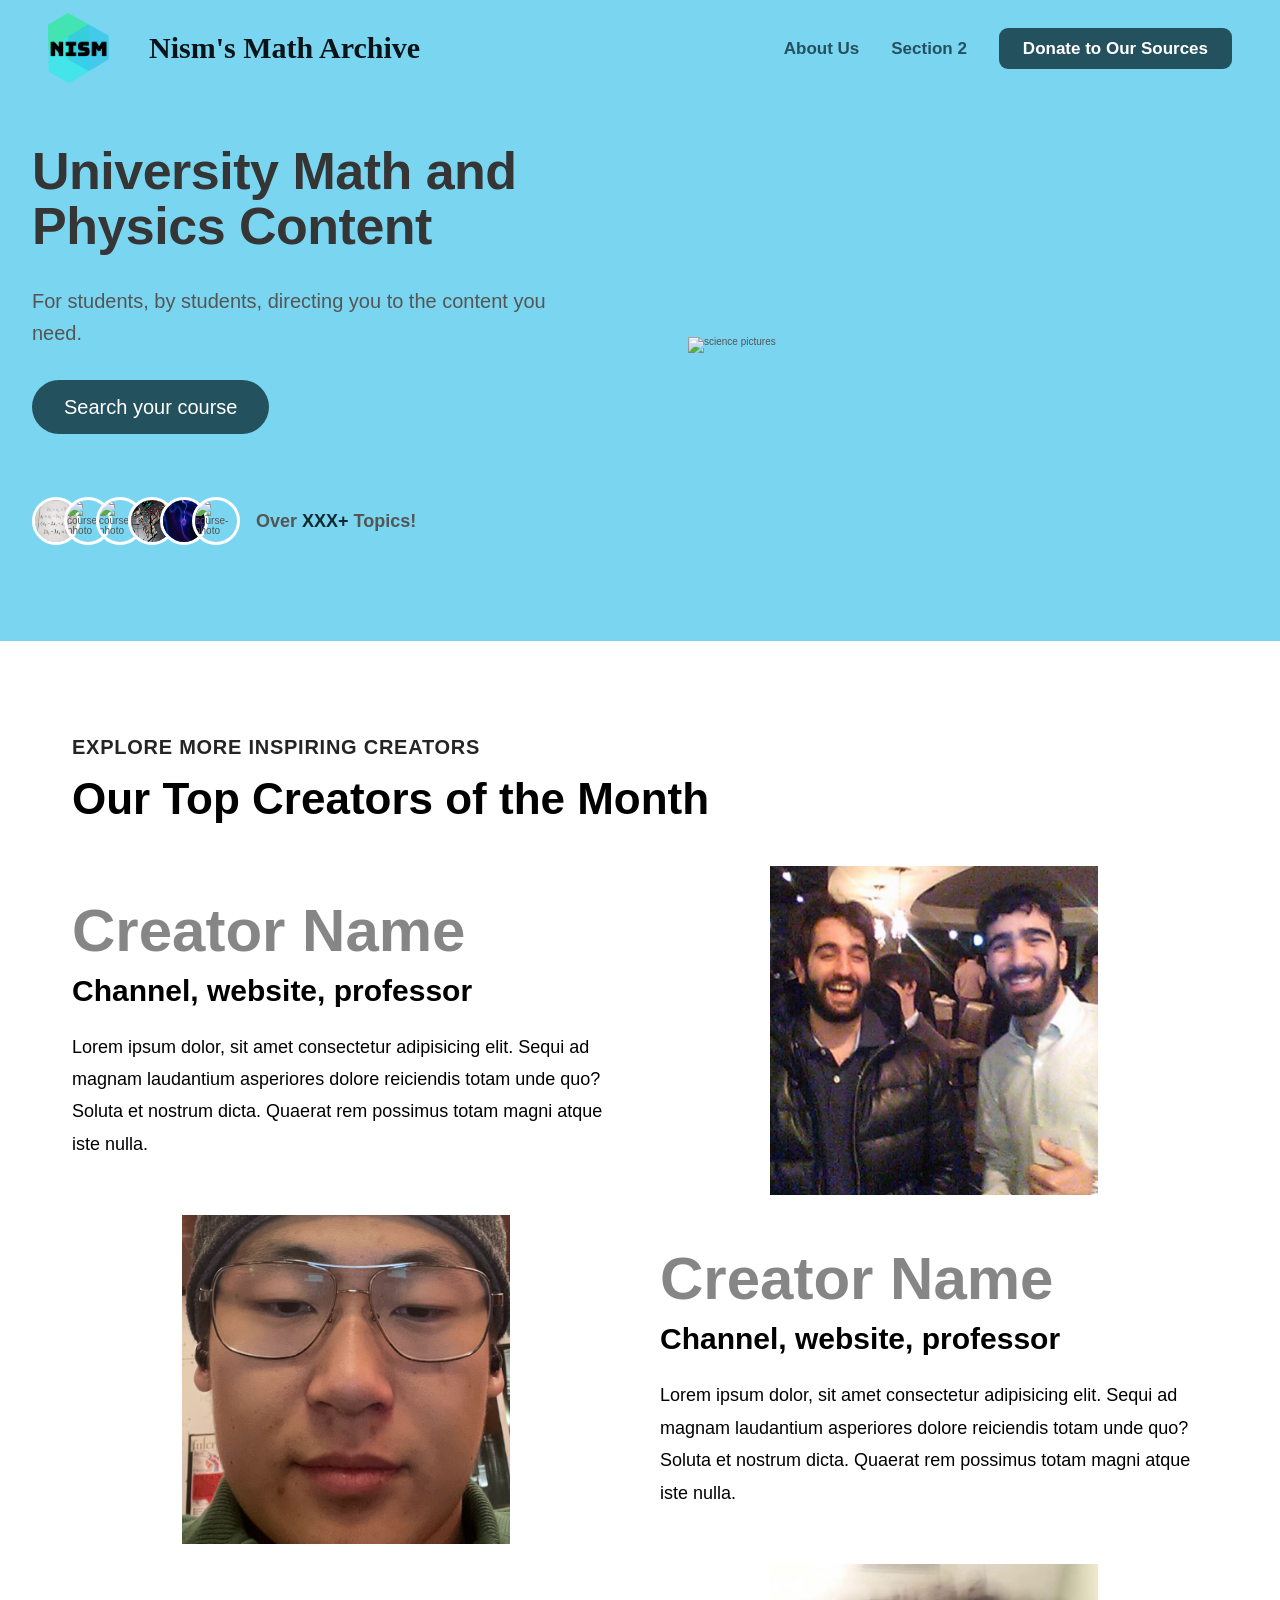
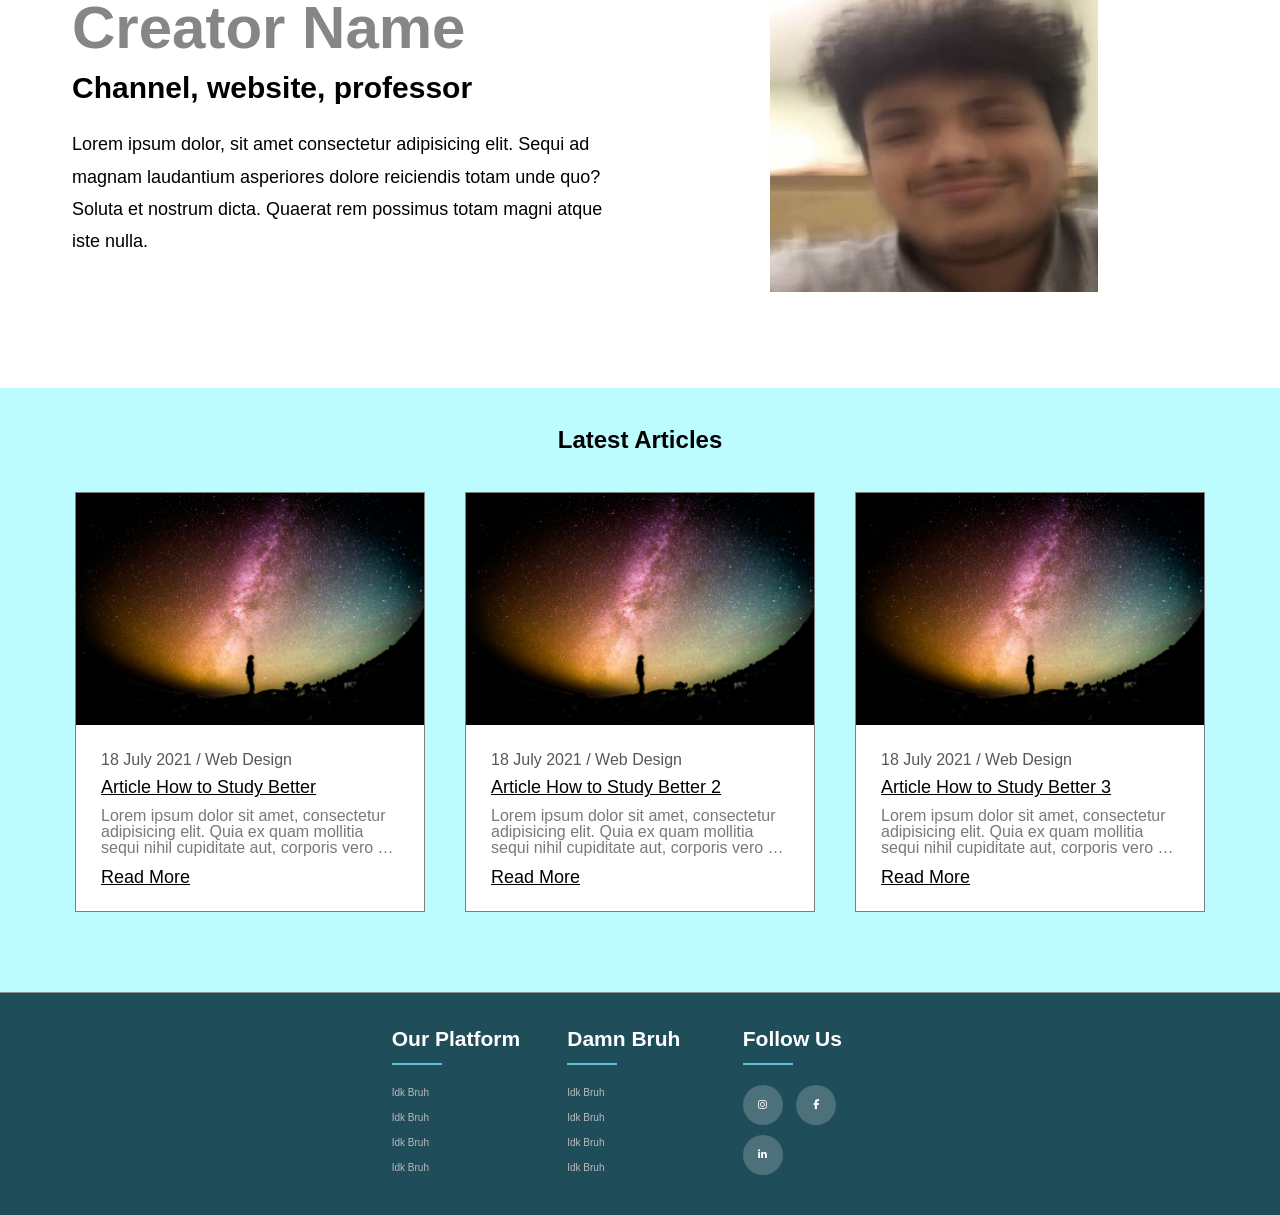
==== New Nism Math/Pages/index.html @ 27f1dab7 "Add files via upload" ====
<!-- ALL AUTHORED BY NISM (DAVID LIU) -->
<!DOCTYPE html>
<html lang="en">
  <head>
    <meta charset="UTF-8" />
    <meta
      name="viewport"
      content="width=device-width, initial-scale=1.0" />
    <link
      rel="preconnect"
      href="https://fonts.googleapis.com" />
    <link
      rel="preconnect"
      href="https://fonts.gstatic.com"
      crossorigin />
    <link
      href="https://fonts.googleapis.com/css2?family=Inter:wght@400;500;700&display=swap"
      rel="stylesheet" />
    <link
      rel="stylesheet"
      href="Style Design/general.css" />
    <link
      rel="stylesheet"
      href="Style Design/style2.css" />

    <link
      rel="stylesheet"
      href="Style Design/style.css" />
    <link
      rel="stylesheet"
      href="https://cdnjs.cloudflare.com/ajax/libs/font-awesome/6.4.2/css/all.min.css"
      integrity="sha512-z3gLpd7yknf1YoNbCzqRKc4qyor8gaKU1qmn+CShxbuBusANI9QpRohGBreCFkKxLhei6S9CQXFEbbKuqLg0DA=="
      crossorigin="anonymous"
      referrerpolicy="no-referrer" />
    <title>Nism's Math Archive</title>
  </head>
  <body>
    <header class="header">
      <div class="logo-company-name">
        <img
          class="logo"
          alt="Nism logo"
          src="images/NISM_FInished.png" />
        <h1 class="company-name">
          Nism's Math Archive
        </h1>
      </div>
      <nav class="main-nav">
        <ul class="main-nav-list">
          <!-- just copy paste this <li></li> element to add another nav popular-courses-item -->
            <a
              class="main-nav-link"
              href="#"
              >About Us</a
            >
          </li>
          <li>
            <a
              class="main-nav-link"
              href="#"
              >Section 2</a
            >
          </li>
          <li>
            <a
              class="main-nav-link nav-cta"
              href="#"
              >Donate to Our Sources</a
            >
          </li>
        </ul>
      </nav>
    </header>
    <main>
      <section class="section-hero">
        <div class="hero">
          <div class="hero-text-box">
            <h1 class="heading-primary">
              University Math and
              Physics Content
            </h1>
            <p class="hero-description">
              For students, by students,
              directing you to the
              content you need.
            </p>
            <a
              href="#"
              class="btn btn--full margin-right-sm"
              >Search your course</a
            >
            <!-- <a
              href="#"
              class="btn btn--outline"
              >Donate to our sources</a
            > -->
            <div
              class="courses-available">
              <div class="course-imgs">
                <img
                  src="images/antoine-dautry-05A-kdOH6Hw-unsplash.jpg"
                  alt="course-photo" />
                <img
                  src="images/christian-lue-7dEyTJ7-8os-unsplash.jpg"
                  alt="course-photo" />
                <img
                  src="images/jeswin-thomas-hecib2an4T4-unsplash.jpg"
                  alt="course-photo" />
                <img
                  src="images/nicolas-thomas-3GZi6OpSDcY-unsplash.jpg"
                  alt="course-photo" />
                <img
                  src="images/zoltan-tasi-6vEqcR8Icbs-unsplash.jpg"
                  alt="course-photo" />
                <img
                  src="images/trnava-university-SwCMZwrhQm8-unsplash.jpg"
                  alt="course-photo" />
              </div>
              <p
                class="courses-available-text">
                Over
                <span>XXX+</span>
                Topics!
              </p>
            </div>
          </div>
          <div class="hero-img-box">
            <img
              src="images/Hero pic.png"
              class="hero-img"
              alt="science pictures" />
          </div>
        </div>
      </section>
      <!-- <div class="most-popular-courses">
        <h1
          class="heading-secondary popular-courses-title">
          Most Popular Courses
        </h1>
        <section
          class="grid grid--4--cols section-popular-courses">
          <a
            href="#"
            class="popular-courses-button calculus-1-button">
            <img
              class="popular-courses-item"
              src="images/jeswin-thomas-hecib2an4T4-unsplash.jpg"
              alt="calculus1"
          /></a>
          <a
            href="#"
            class="popular-courses-button calculus-2-button">
            <img
              class="popular-courses-item"
              src="images/sven-mieke-fteR0e2BzKo-unsplash.jpg"
              alt="calculus2"
          /></a>
          <a
            href="linear-algebra-menu.html"
            class="popular-courses-button introductionto-linear-algebra-button">
            <img
              class="popular-courses-item"
              src="images/ashkan-forouzani-11YQuWPQ9Bw-unsplash.jpg"
              alt="introduction to linear algebra"
          /></a>
          <a
            href="#"
            class="popular-courses-button physics-1-button">
            <img
              class="popular-courses-item"
              src="images/andrew-george-g-fm27_BRyQ-unsplash.jpg"
              alt="physics 1"
          /></a>
        </section>
      </div> -->
      <section
        class="section-top-creators">
        <div class="container">
          <span class="subheading"
            >Explore More Inspiring
            Creators
          </span>
          <h2 class="heading-secondary">
            Our Top Creators of the
            Month
          </h2>
        </div>
        <div
          class="container grid grid--2--cols grid--center-v">
          <!-- Creator 1 -->
          <div
            class="top-creator-text-box">
            <p
              class="creator1 top-creator-name">
              Creator Name
            </p>
            <h3
              class="heading-tertiary">
              Channel, website,
              professor
            </h3>
            <p
              class="creator-description">
              Lorem ipsum dolor, sit
              amet consectetur
              adipisicing elit. Sequi ad
              magnam laudantium
              asperiores dolore
              reiciendis totam unde quo?
              Soluta et nostrum dicta.
              Quaerat rem possimus totam
              magni atque iste nulla.
            </p>
          </div>
          <div class="creator-img-box">
            <img
              src="images/IMG_3176.png"
              alt="creator1 picture"
              class="creator-img" />
          </div>
          <!-- Creator 2 -->
          <div class="creator-img-box">
            <img
              src="images/IMG_3179.png"
              alt="creator1 picture"
              class="creator-img" />
          </div>
          <div
            class="top-creator-text-box">
            <p
              class="creator2 top-creator-name">
              Creator Name
            </p>
            <h3
              class="heading-tertiary">
              Channel, website,
              professor
            </h3>
            <p
              class="creator-description">
              Lorem ipsum dolor, sit
              amet consectetur
              adipisicing elit. Sequi ad
              magnam laudantium
              asperiores dolore
              reiciendis totam unde quo?
              Soluta et nostrum dicta.
              Quaerat rem possimus totam
              magni atque iste nulla.
            </p>
          </div>
          <!-- Creator 3 -->
          <div
            class="top-creator-text-box">
            <p
              class="creator2 top-creator-name">
              Creator Name
            </p>
            <h3
              class="heading-tertiary">
              Channel, website,
              professor
            </h3>
            <p
              class="creator-description">
              Lorem ipsum dolor, sit
              amet consectetur
              adipisicing elit. Sequi ad
              magnam laudantium
              asperiores dolore
              reiciendis totam unde quo?
              Soluta et nostrum dicta.
              Quaerat rem possimus totam
              magni atque iste nulla.
            </p>
          </div>
          <div class="creator-img-box">
            <img
              src="images/IMG_3178.png"
              alt="creator1 picture"
              class="creator-img" />
          </div>
        </div>
      </section>
      <section class="learn-better">
        <!-- heading -->
        <div
          class="learn-better-heading">
          <h3>Latest Articles</h3>
        </div>
        <!-- Learn better container -->
        <div
          class="learn-better-container">
          <!-- box 1 -->
          <div class="article-box">
            <!-- img -->
            <div class="article-img">
              <img
                src="images/greg-rakozy-oMpAz-DN-9I-unsplash.jpg"
                alt="article 1" />
            </div>
            <!-- article text -->
            <div class="article-text">
              <span
                >18 July 2021 / Web
                Design</span
              >
              <a
                href="#"
                class="article-title"
                >Article How to Study
                Better</a
              >
              <p>
                Lorem ipsum dolor sit
                amet, consectetur
                adipisicing elit. Quia
                ex quam mollitia sequi
                nihil cupiditate aut,
                corporis vero ea id
                perspiciatis labore
                perferendis officiis,
                pariatur, enim laborum
                soluta quos maiores!
              </p>
              <a href="#">Read More</a>
            </div>
          </div>
          <!-- box 2 -->
          <div class="article-box">
            <!-- img -->
            <div class="article-img">
              <img
                src="images/greg-rakozy-oMpAz-DN-9I-unsplash.jpg"
                alt="article 1" />
            </div>
            <!-- article text -->
            <div class="article-text">
              <span
                >18 July 2021 / Web
                Design</span
              >
              <a
                href="#"
                class="article-title"
                >Article How to Study
                Better 2</a
              >
              <p>
                Lorem ipsum dolor sit
                amet, consectetur
                adipisicing elit. Quia
                ex quam mollitia sequi
                nihil cupiditate aut,
                corporis vero ea id
                perspiciatis labore
                perferendis officiis,
                pariatur, enim laborum
                soluta quos maiores!
              </p>
              <a href="#">Read More</a>
            </div>
          </div>
          <!-- box 3 -->
          <div class="article-box">
            <!-- img -->
            <div class="article-img">
              <img
                src="images/greg-rakozy-oMpAz-DN-9I-unsplash.jpg"
                alt="article 1" />
            </div>
            <!-- article text -->
            <div class="article-text">
              <span
                >18 July 2021 / Web
                Design</span
              >
              <a
                href="#"
                class="article-title"
                >Article How to Study
                Better 3</a
              >
              <p>
                Lorem ipsum dolor sit
                amet, consectetur
                adipisicing elit. Quia
                ex quam mollitia sequi
                nihil cupiditate aut,
                corporis vero ea id
                perspiciatis labore
                perferendis officiis,
                pariatur, enim laborum
                soluta quos maiores!
              </p>
              <a href="#">Read More</a>
            </div>
          </div>
        </div>
      </section>
    </main>
    <footer class="footer">
      <div class="footer-container">
        <div class="row">
          <div class="footer-col">
            <h4>Our Platform</h4>
            <ul>
              <li>
                <a href="#">idk bruh</a>
              </li>
              <li>
                <a href="#">idk bruh</a>
              </li>
              <li>
                <a href="#">idk bruh</a>
              </li>
              <li>
                <a href="#">idk bruh</a>
              </li>
            </ul>
          </div>
          <div class="footer-col">
            <h4>Damn bruh</h4>
            <ul>
              <li>
                <a href="#">idk bruh</a>
              </li>
              <li>
                <a href="#">idk bruh</a>
              </li>
              <li>
                <a href="#">idk bruh</a>
              </li>
              <li>
                <a href="#">idk bruh</a>
              </li>
            </ul>
          </div>
          <div class="footer-col">
            <h4>Follow Us</h4>
            <div class="social-links">
              <a href="#"
                ><i
                  class="fab fa-instagram"></i
              ></a>
              <a href="#"
                ><i
                  class="fab fa-facebook-f"></i
              ></a>
              <a href="#"
                ><i
                  class="fab fa-linkedin-in"></i
              ></a>
            </div>
          </div>
        </div>
      </div>
    </footer>
  </body>
</html>
<!-- ALL AUTHORED BY NISM (DAVID LIU) -->
---- New Nism Math/Pages/Style Design/general.css ----
/* ALL AUTHORED BY NISM (DAVID LIU) */
/****************************/
/*GENERAL REUSABLE COMPONENTS*/
/****************************/

.container {
  max-width: 120rem;
  margin: 0 auto;
  padding: 0 3.2rem;
}

.grid {
  display: grid;
  column-gap: 4rem;
  row-gap: 2rem; /*previously 9.6rem*/
}

.grid--2--cols {
  grid-template-columns: repeat(2, 1fr);
}

.grid--3--cols {
  grid-template-columns: repeat(3, 1fr);
}

.grid--4--cols {
  grid-template-columns: repeat(4, 1fr);
}

.grid--center-v {
  align-items: center;
}

.heading-primary {
  font-size: 5.2rem;
  font-weight: 700;
  line-height: 1.05;
  color: #353535;
  letter-spacing: -0.5px;
  margin-bottom: 3.2rem;
}

.heading-secondary {
  color: black;
  font-size: 4.4rem;
  line-height: 1.2;
  margin-bottom: 4rem;
}

.heading-tertiary {
  font-size: 3rem;
  line-height: 1.2;
  margin-bottom: 2.2rem; /*previously 3.2rem*/
}

.fourth-heading {
  color: #272626;
  font-size: 2.5rem;
  font-weight: 700;
  line-height: 1.2;
  margin-bottom: 1.5rem;
  text-decoration: none;
}

.btn:link,
.btn:visited {
  background-color: #24515e;
  color: white;
  text-decoration: none;
  font-size: 2rem;
  font-weight: 525;
  padding: 1.6rem 3.2rem;
  border-radius: 150px;
  transition: background-color 0.5s;
}

.btn--full:link,
.btn--full:visited {
  background-color: #24515e;
  color: white;
}

.btn--full:hover,
.btn--full:active {
  background-color: #12282f;
  color: white;
}

.btn--outline:link,
.btn--outline:visited {
  background-color: #ffffff;
  color: #24515e;
}

.btn--outline:hover,
.btn--outline:active {
  background-color: #47a2bd;
  color: white;
}

.margin-right-sm {
  margin-right: 1.6rem !important;
}
/*FOOTER*/
.footer {
  background-color: #204d5a;
  padding: 3rem 0;
  line-height: 1.5;
}

.row {
  display: flex;
  flex-wrap: wrap;
  justify-content: center;
}

.footer-container {
  max-width: 117rem;
  margin: auto;
}

.footer-col {
  width: 15%;
  padding: 0 1.5rem;
  font-weight: 500;
}

.footer-col ul {
  list-style: none;
  padding-left: 0;
}

.footer-col h4 {
  font-size: 2.1rem;
  color: #ffffff;
  text-transform: capitalize;
  margin-bottom: 3rem;
  position: relative;
}

.footer-col h4::before {
  content: "";
  position: absolute;
  left: 0;
  bottom: -1rem;
  background-color: #62bed8;
  height: 0.2rem;
  box-sizing: border-box;
  width: 5rem;
}

.footer-col ul li:not(:last-child) {
  margin-bottom: 1rem;
}

.footer-col ul li a {
  font-size: 1rem;
  text-transform: capitalize;
  color: #ffffff;
  text-decoration: none;
  font-weight: 300;
  color: #bbbbbb;
  display: block;
  transition: all 0.3s ease;
}

.footer-col ul li a:hover {
  color: #ffff;
  padding-left: 1rem;
}

.footer-col .social-links a {
  display: inline-block;
  height: 4rem;
  width: 4rem;
  background-color: rgba(
    255,
    255,
    255,
    0.2
  );
  margin: 0 1rem 1rem 0;
  text-align: center;
  line-height: 4rem;
  border-radius: 50%;
  color: #ffffff;
  transition: all 0.5s ease;
}

.footer-col .social-links a:hover {
  color: #24262b;
  background-color: #ffffff;
}
/*responsiveness*/
@media (max-width: 57.4rem) {
  .footer-col {
    width: 100%;
  }
}
/* ALL AUTHORED BY NISM (DAVID LIU) */
---- New Nism Math/Pages/Style Design/style2.css ----
/* ALL AUTHORED BY NISM (DAVID LIU) */
.heading-tertiary {
  font-size: 3rem;
  line-height: 1.2;
  margin-bottom: 2.2rem; /*previously 3.2rem*/
}

.learn-better {
  background-color: rgb(188, 252, 255);
  display: flex;
  justify-content: center;
  align-items: center;
  flex-direction: column;
  padding: 4rem;
  border-bottom: 0.1rem solid
    rgb(146, 146, 146);
}

.learn-better-heading {
  display: flex;
  justify-content: center;
  align-items: center;
  flex-direction: column;
}

.learn-better-heading span {
  color: rgb(23, 196, 219);
}
.learn-better-heading h3 {
  font-size: 2.4rem;
  color: black;
  font-weight: 600;
}

.learn-better-container {
  display: flex;
  justify-content: center;
  align-items: center;
  margin: 20px 0px;
  flex-wrap: wrap;
}

.article-box {
  width: 350px;
  background-color: white;
  border: 1px solid rgb(126, 126, 126);
  margin: 2rem;
}

.article-title {
  font-size: 1.8rem;
  font-weight: 300;
}

.article-img {
  width: 100%;
  height: auto;
}

.article-img img {
  width: 100%;
  height: 100%;
  object-fit: cover;
  object-position: center;
}

.article-text {
  padding: 2.5rem;
  display: flex;
  flex-direction: column;
}

.article-text span {
  color: rgb(87, 87, 87);
  font-size: 1.6rem;
  margin-bottom: 1rem;
}

.article-text {
  font-size: 1.8rem;
  font-weight: 500;
  color: black;
}

.article-text .article-title:hover {
  color: aqua;
  transition: 0.3s;
}

.article-text p {
  color: rgb(121, 121, 121);
  font-size: 1.6rem;
  display: -webkit-box;
  -webkit-line-clamp: 3;
  -webkit-box-orient: vertical;
  overflow: hidden;
  text-overflow: ellipsis;
  margin: 12px 0px;
}

.article-text a {
  color: black;
}

.article-text a:hover {
  color: aqua;
  transition: 0.5s;
}

@media (max-width: 1250px) {
  .article-box {
    width: 300px;
  }
}

@media (max-width: 1100px) {
  .article-box {
    width: 70%;
  }
}

@media (max-width: 550px) {
  .article-box {
    margin: 2rem 1rem;
    width: 100%;
  }
  .learn-better {
    padding: 2rem;
  }
}
/* ALL AUTHORED BY NISM (DAVID LIU) */
---- New Nism Math/Pages/Style Design/style.css ----
/* ALL AUTHORED BY NISM (DAVID LIU) */
/*Hero adjustments*/
* {
  padding: 0;
  margin: 0;
  box-sizing: border-box;
}

html {
  font-size: 62.5%;
}

body {
  font-family: sans-serif;
  line-height: 1;
  font-weight: 400;
  color: #555;
}

/****************************/
/*HEADER*/
/****************************/

.header {
  display: flex;
  justify-content: space-between;
  align-items: center;
  background-color: #7ad5f0;

  /***Because we want header to be sticky later***/
  height: 9.6rem;
  padding: 0 4.8rem;
}

.logo-company-name {
  display: flex;
  align-items: center;
}

.company-name {
  /* text-transform: uppercase; */
  font-family: Georgia,
    "Times New Roman", Times, serif;
  /* font-style: italic; */
  font-size: 3rem;
  align-items: center;
  color: #091418;
  margin-left: 4rem;
}

.logo {
  height: 7rem;
}

/****************************/
/*Navigation*/
/****************************/

.main-nav-list {
  list-style: none;
  display: flex;
  align-items: center;
  gap: 3.2rem;
}

.main-nav-link:link,
.main-nav-link:visited {
  display: inline-block;
  text-decoration: none;
  color: #24515e;
  font-weight: 600;
  font-size: 1.7rem;
  transition: all 0.3s;
}

.main-nav-link:hover,
.main-nav-link:active {
  padding: 1rem;
  border-radius: 3px;
  color: white;
  background-color: #24515e;
}

.main-nav-link.nav-cta:link,
.main-nav-link.nav-cta:visited {
  padding: 1.2rem 2.4rem;
  border-radius: 9px;
  color: white;
  background-color: #24515e;
}

.main-nav-link.nav-cta:hover,
.main-nav-link.nav-cta:active {
  background-color: #11262c;
}

/****************************/
/*HERO SECTIMON*/
/****************************/

.section-hero {
  background-color: #7ad5f0;
  padding: 4.8rem 0 9.6rem 0;
}

.hero {
  display: grid;
  grid-template-columns: 1fr 1fr;
  gap: 9.6rem;
  max-width: 130rem;
  margin: 0 auto;
  padding: 0 3.2rem;
  align-items: center;
}

.hero-description {
  font-size: 2rem;
  line-height: 1.6;
  margin-bottom: 4.8rem;
}

.hero-img {
  width: 100%;
}

.courses-available {
  display: flex;
  margin-top: 8rem;
  align-items: center;
  gap: 1.6rem;
  margin-top: 8rem;
}

.course-imgs {
  display: flex;
}

.course-imgs img {
  height: 4.8rem;
  width: 4.8rem;
  border-radius: 50%;
  margin-right: -1.6rem;
  border: 3px solid white;
}

.course-imgs img:last-child {
  margin: 0;
}

.courses-available-text {
  font-size: 1.8rem;
  font-weight: 600;
}

.courses-available-text span {
  color: #12282f;
  font-weight: 700;
}

/****************************/
/*POPULAR COURSES SECTION*/
/****************************/

.popular-courses-title {
  text-align: center;
}

.most-popular-courses {
  padding: 9.6px 0;
  background-color: #50b6d4;
  padding: 5rem;
}

.popular-courses-title {
  text-align: center;
}

.popular-courses-item {
  max-width: 85%;
  margin: 0 auto;
  padding: 0 3.2rem;
}

.popular-courses-button {
  transition: all 0.7s;
}

.popular-courses-button:hover {
  transform: scale(1.1);
}

/*****************************/
/**OUR TOP CREATORS SECTION**/
/******************************/
.subheading {
  display: block;
  font-size: 2rem;
  font-weight: 700;
  color: rgb(36, 36, 36);
  text-transform: uppercase;
  margin-bottom: 1.6rem;
  letter-spacing: 0.75px;
}

.section-top-creators {
  color: black;
  padding: 9.6rem 0;
  background-color: white;
}

.top-creator-name {
  font-size: 6rem; /*previously 7.8rem*/
  font-weight: 600;
  color: #868686;
  margin-bottom: 1.2rem;
}

.creator-description {
  font-size: 1.8rem;
  line-height: 1.8;
}

.creator-img-box {
  display: flex;
  align-items: center;
  justify-content: center;
}

.creator-img {
  width: 60%;
}
/* ALL AUTHORED BY NISM (DAVID LIU) */
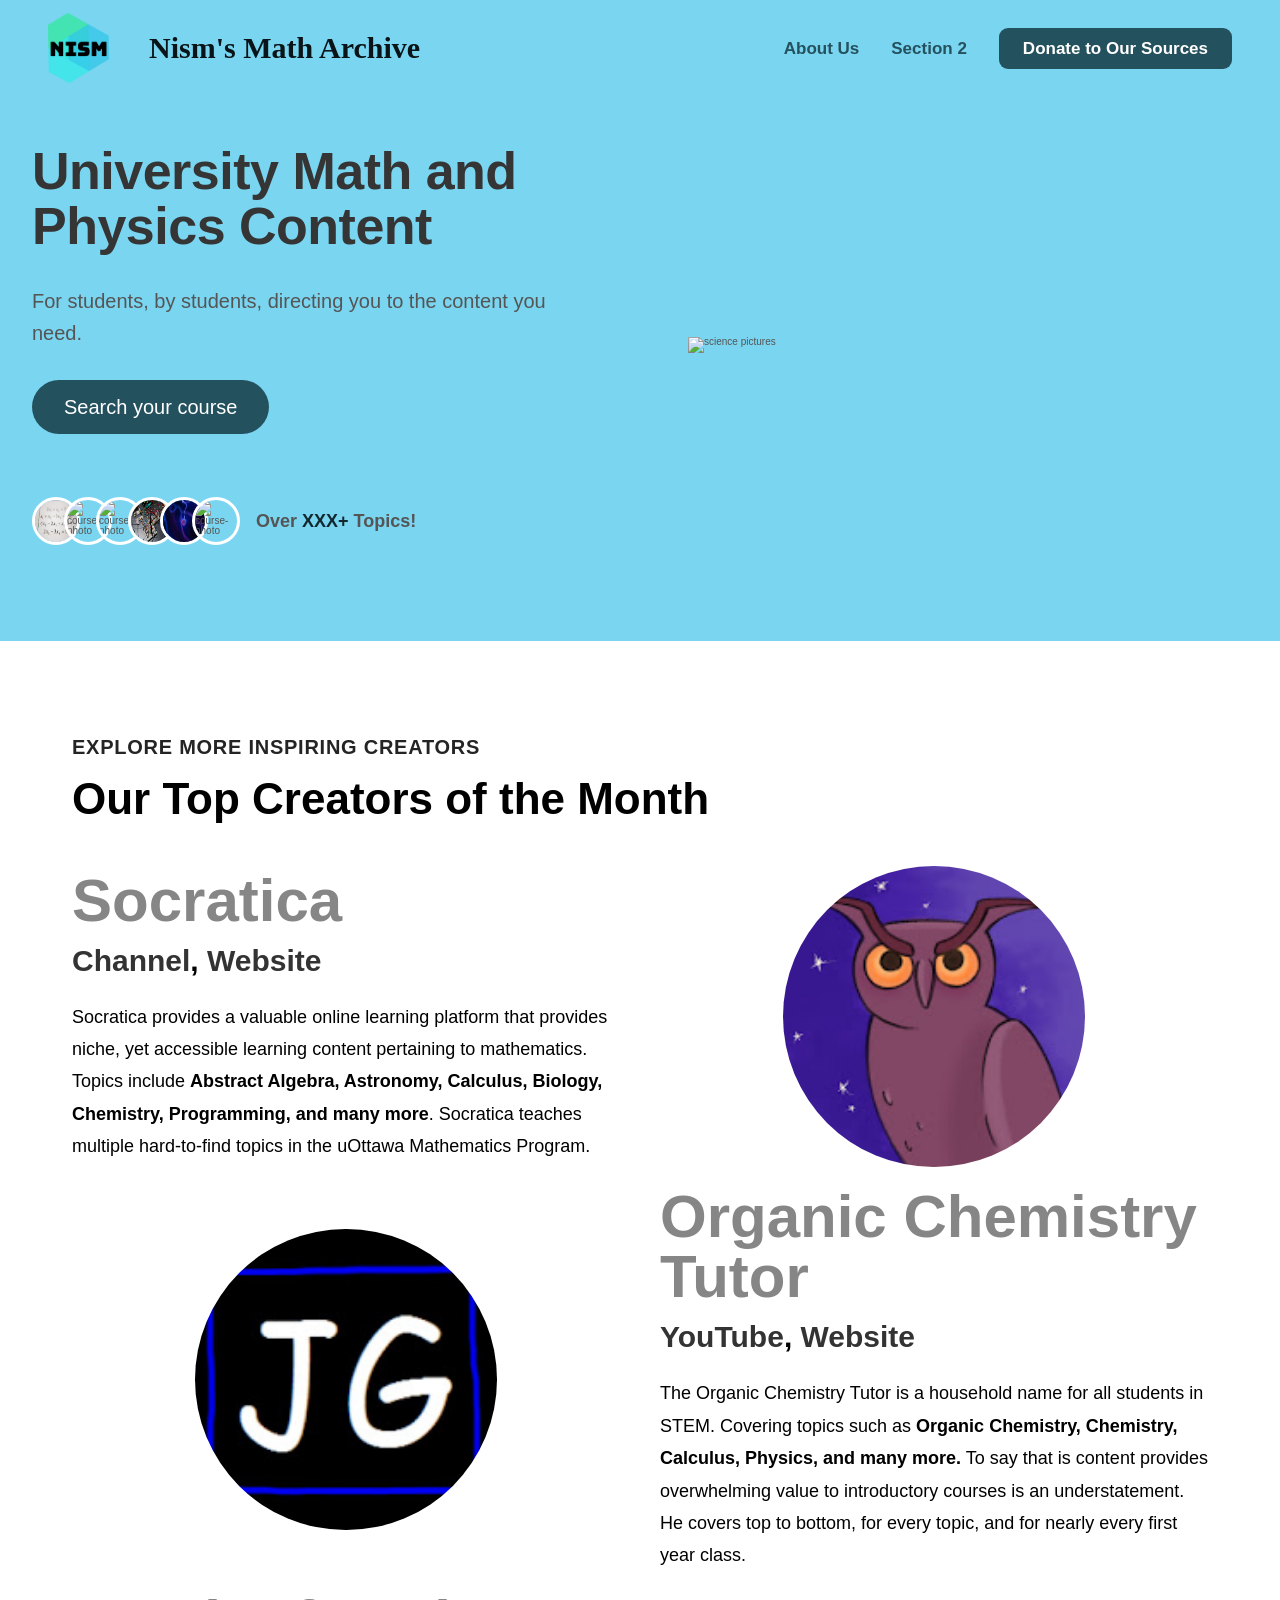
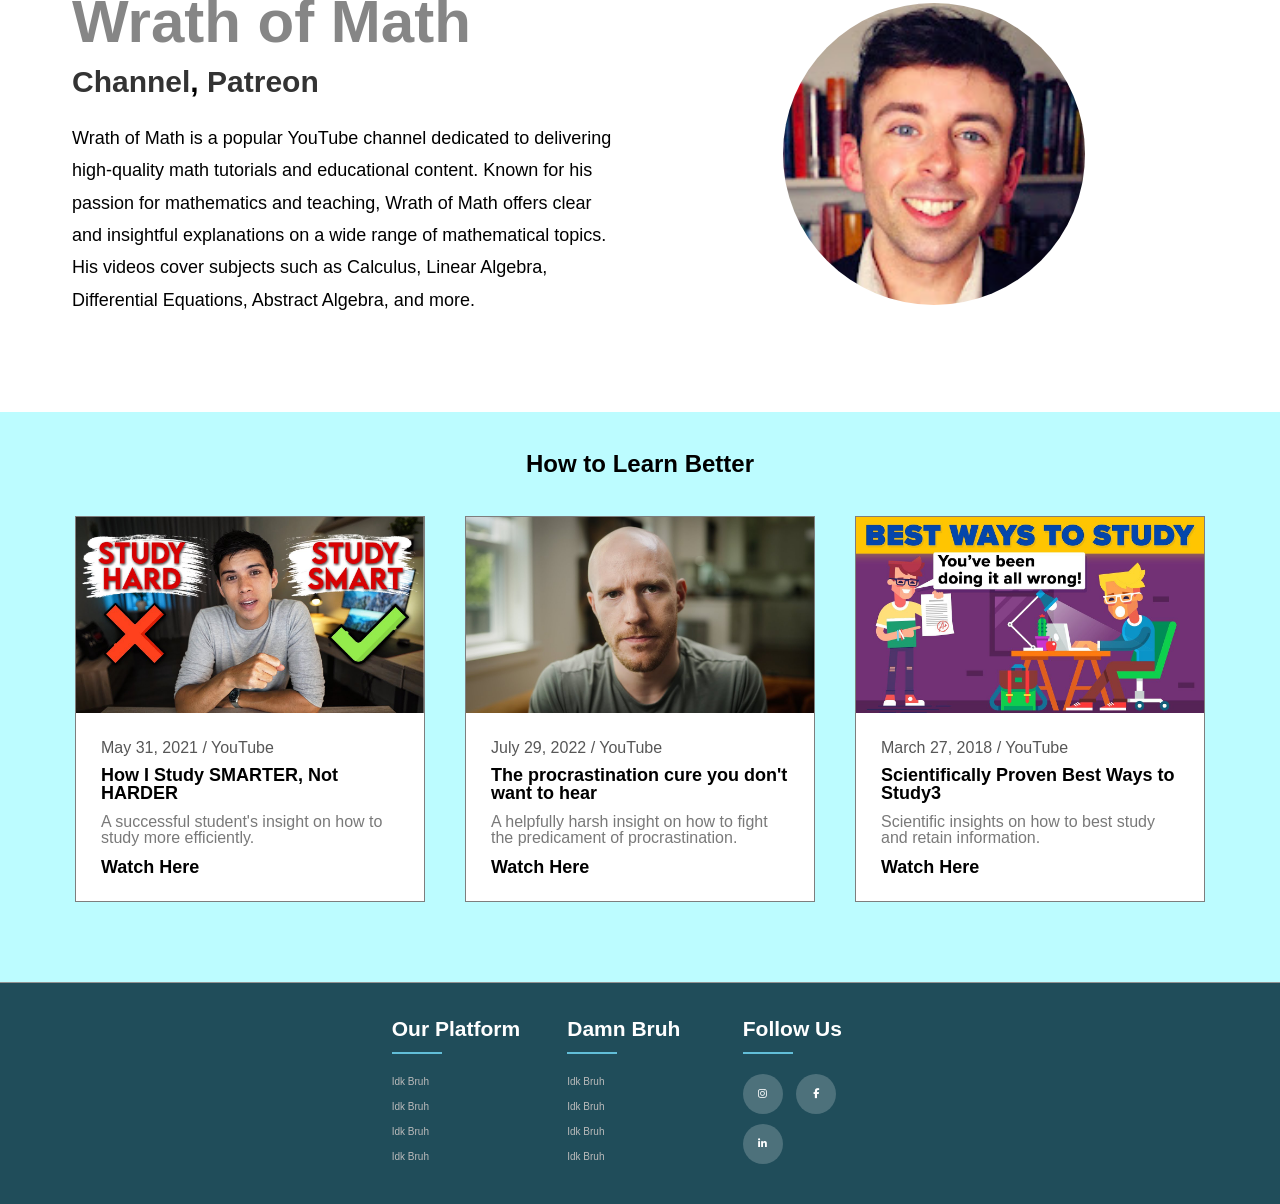
==== commit 8f66b6e8: "Add files via upload" ====
--- a/New Nism Math/Pages/index.html
+++ b/New Nism Math/Pages/index.html
@@ -26,6 +26,7 @@
     <link
       rel="stylesheet"
       href="Style Design/style.css" />
+      <link rel="stylesheet" href="Style Design/style3.css">
     <link
       rel="stylesheet"
       href="https://cdnjs.cloudflare.com/ajax/libs/font-awesome/6.4.2/css/all.min.css"
@@ -132,47 +133,6 @@
           </div>
         </div>
       </section>
-      <!-- <div class="most-popular-courses">
-        <h1
-          class="heading-secondary popular-courses-title">
-          Most Popular Courses
-        </h1>
-        <section
-          class="grid grid--4--cols section-popular-courses">
-          <a
-            href="#"
-            class="popular-courses-button calculus-1-button">
-            <img
-              class="popular-courses-item"
-              src="images/jeswin-thomas-hecib2an4T4-unsplash.jpg"
-              alt="calculus1"
-          /></a>
-          <a
-            href="#"
-            class="popular-courses-button calculus-2-button">
-            <img
-              class="popular-courses-item"
-              src="images/sven-mieke-fteR0e2BzKo-unsplash.jpg"
-              alt="calculus2"
-          /></a>
-          <a
-            href="linear-algebra-menu.html"
-            class="popular-courses-button introductionto-linear-algebra-button">
-            <img
-              class="popular-courses-item"
-              src="images/ashkan-forouzani-11YQuWPQ9Bw-unsplash.jpg"
-              alt="introduction to linear algebra"
-          /></a>
-          <a
-            href="#"
-            class="popular-courses-button physics-1-button">
-            <img
-              class="popular-courses-item"
-              src="images/andrew-george-g-fm27_BRyQ-unsplash.jpg"
-              alt="physics 1"
-          /></a>
-        </section>
-      </div> -->
       <section
         class="section-top-creators">
         <div class="container">
@@ -192,36 +152,27 @@
             class="top-creator-text-box">
             <p
               class="creator1 top-creator-name">
-              Creator Name
+              Socratica
             </p>
             <h3
               class="heading-tertiary">
-              Channel, website,
-              professor
+              <a href="https://www.youtube.com/@Socratica" class="creator-description-links">Channel</a>, <a href="https://www.socratica.com/" class="creator-description-links">Website</a>
             </h3>
             <p
               class="creator-description">
-              Lorem ipsum dolor, sit
-              amet consectetur
-              adipisicing elit. Sequi ad
-              magnam laudantium
-              asperiores dolore
-              reiciendis totam unde quo?
-              Soluta et nostrum dicta.
-              Quaerat rem possimus totam
-              magni atque iste nulla.
+              Socratica provides a valuable online learning platform that provides niche, yet accessible learning content pertaining to mathematics. Topics include <b>Abstract Algebra, Astronomy, Calculus, Biology, Chemistry, Programming, and many more</b>. Socratica teaches multiple hard-to-find topics in the uOttawa Mathematics Program.
             </p>
           </div>
           <div class="creator-img-box">
             <img
-              src="images/IMG_3176.png"
+              src="images/socratica.jpg"
               alt="creator1 picture"
               class="creator-img" />
           </div>
           <!-- Creator 2 -->
           <div class="creator-img-box">
             <img
-              src="images/IMG_3179.png"
+              src="images/oct.jpg"
               alt="creator1 picture"
               class="creator-img" />
           </div>
@@ -229,24 +180,15 @@
             class="top-creator-text-box">
             <p
               class="creator2 top-creator-name">
-              Creator Name
+              Organic Chemistry Tutor
             </p>
             <h3
               class="heading-tertiary">
-              Channel, website,
-              professor
+              <a href="https://www.youtube.com/@TheOrganicChemistryTutor" class="creator-description-links">YouTube</a>, <a href="https://www.video-tutor.net/" class="creator-description-links">Website</a>
             </h3>
             <p
               class="creator-description">
-              Lorem ipsum dolor, sit
-              amet consectetur
-              adipisicing elit. Sequi ad
-              magnam laudantium
-              asperiores dolore
-              reiciendis totam unde quo?
-              Soluta et nostrum dicta.
-              Quaerat rem possimus totam
-              magni atque iste nulla.
+              The Organic Chemistry Tutor is a household name for all students in STEM. Covering topics such as <b>Organic Chemistry, Chemistry, Calculus, Physics, and many more.</b> To say that is content provides overwhelming value to introductory courses is an understatement. He covers top to bottom, for every topic, and for nearly every first year class.
             </p>
           </div>
           <!-- Creator 3 -->
@@ -254,29 +196,19 @@
             class="top-creator-text-box">
             <p
               class="creator2 top-creator-name">
-              Creator Name
+              Wrath of Math
             </p>
             <h3
               class="heading-tertiary">
-              Channel, website,
-              professor
+              <a href="https://www.youtube.com/@WrathofMath" class="creator-description-links">Channel</a>, <a href="https://www.patreon.com/join/wrathofmathlessons" class="creator-description-links">Patreon</a>
             </h3>
             <p
-              class="creator-description">
-              Lorem ipsum dolor, sit
-              amet consectetur
-              adipisicing elit. Sequi ad
-              magnam laudantium
-              asperiores dolore
-              reiciendis totam unde quo?
-              Soluta et nostrum dicta.
-              Quaerat rem possimus totam
-              magni atque iste nulla.
+              class="creator-description">Wrath of Math is a popular YouTube channel dedicated to delivering high-quality math tutorials and educational content. Known for his passion for mathematics and teaching, Wrath of Math offers clear and insightful explanations on a wide range of mathematical topics. His videos cover subjects such as Calculus, Linear Algebra, Differential Equations, Abstract Algebra, and more.
             </p>
           </div>
           <div class="creator-img-box">
             <img
-              src="images/IMG_3178.png"
+              src="images/channels4_profile.jpg"
               alt="creator1 picture"
               class="creator-img" />
           </div>
@@ -286,7 +218,7 @@
         <!-- heading -->
         <div
           class="learn-better-heading">
-          <h3>Latest Articles</h3>
+          <h3>How to Learn Better</h3>
         </div>
         <!-- Learn better container -->
         <div
@@ -296,34 +228,23 @@
             <!-- img -->
             <div class="article-img">
               <img
-                src="images/greg-rakozy-oMpAz-DN-9I-unsplash.jpg"
+                src="images/maxresdefault (2).jpg"
                 alt="article 1" />
             </div>
             <!-- article text -->
             <div class="article-text">
               <span
-                >18 July 2021 / Web
-                Design</span
+                >May 31, 2021 / YouTube</span
               >
               <a
-                href="#"
+                href="https://www.youtube.com/watch?v=IYCOlQSuVdE&ab_channel=MikeDee"
                 class="article-title"
-                >Article How to Study
-                Better</a
+                >How I Study SMARTER, Not HARDER</a
               >
               <p>
-                Lorem ipsum dolor sit
-                amet, consectetur
-                adipisicing elit. Quia
-                ex quam mollitia sequi
-                nihil cupiditate aut,
-                corporis vero ea id
-                perspiciatis labore
-                perferendis officiis,
-                pariatur, enim laborum
-                soluta quos maiores!
+                A successful student's insight on how to study more efficiently. 
               </p>
-              <a href="#">Read More</a>
+              <a href="https://medicine.llu.edu/academics/resources/brain-based-techniques-retention-information">Watch Here</a>
             </div>
           </div>
           <!-- box 2 -->
@@ -331,34 +252,23 @@
             <!-- img -->
             <div class="article-img">
               <img
-                src="images/greg-rakozy-oMpAz-DN-9I-unsplash.jpg"
+                src="images/maxresdefault.jpg"
                 alt="article 1" />
             </div>
             <!-- article text -->
             <div class="article-text">
               <span
-                >18 July 2021 / Web
-                Design</span
+                >July 29, 2022 / YouTube</span
               >
               <a
-                href="#"
+                href="https://www.youtube.com/watch?v=iow5V3Qlvwo&t=229s&ab_channel=BetterIdeas"
                 class="article-title"
-                >Article How to Study
-                Better 2</a
+                >The procrastination cure you don't want to hear</a
               >
               <p>
-                Lorem ipsum dolor sit
-                amet, consectetur
-                adipisicing elit. Quia
-                ex quam mollitia sequi
-                nihil cupiditate aut,
-                corporis vero ea id
-                perspiciatis labore
-                perferendis officiis,
-                pariatur, enim laborum
-                soluta quos maiores!
+                A helpfully harsh insight on how to fight the predicament of procrastination.
               </p>
-              <a href="#">Read More</a>
+              <a href="https://www.youtube.com/watch?v=iow5V3Qlvwo&t=229s&ab_channel=BetterIdeas">Watch Here</a>
             </div>
           </div>
           <!-- box 3 -->
@@ -366,34 +276,23 @@
             <!-- img -->
             <div class="article-img">
               <img
-                src="images/greg-rakozy-oMpAz-DN-9I-unsplash.jpg"
+                src="images/maxresdefault (1).jpg"
                 alt="article 1" />
             </div>
             <!-- article text -->
             <div class="article-text">
               <span
-                >18 July 2021 / Web
-                Design</span
+                >March 27, 2018 / YouTube</span
               >
               <a
-                href="#"
+                href="https://www.youtube.com/watch?v=VJbKXmujI00&t=143s&ab_channel=TheInfographicsShow"
                 class="article-title"
-                >Article How to Study
-                Better 3</a
+                >Scientifically Proven Best Ways to Study3</a
               >
               <p>
-                Lorem ipsum dolor sit
-                amet, consectetur
-                adipisicing elit. Quia
-                ex quam mollitia sequi
-                nihil cupiditate aut,
-                corporis vero ea id
-                perspiciatis labore
-                perferendis officiis,
-                pariatur, enim laborum
-                soluta quos maiores!
+                Scientific insights on how to best study and retain information.
               </p>
-              <a href="#">Read More</a>
+              <a href="https://www.youtube.com/watch?v=VJbKXmujI00&t=143s&ab_channel=TheInfographicsShow">Watch Here</a>
             </div>
           </div>
         </div>
--- a/New Nism Math/Pages/Style Design/style2.css
+++ b/New Nism Math/Pages/Style Design/style2.css
@@ -83,7 +83,7 @@
 }
 
 .article-text .article-title:hover {
-  color: aqua;
+  color: #24515e;
   transition: 0.3s;
 }
 
@@ -100,10 +100,12 @@
 
 .article-text a {
   color: black;
+  text-decoration: none;
+  font-weight: 600;
 }
 
 .article-text a:hover {
-  color: aqua;
+  color: #24515e;
   transition: 0.5s;
 }
 
--- a/New Nism Math/Pages/Style Design/style.css
+++ b/New Nism Math/Pages/Style Design/style.css
@@ -227,6 +227,7 @@
 }
 
 .creator-img {
-  width: 60%;
+  width: 55%;
+  border-radius: 50%;
 }
 /* ALL AUTHORED BY NISM (DAVID LIU) */
--- a/New Nism Math/Pages/Style Design/style3.css
+++ b/New Nism Math/Pages/Style Design/style3.css
@@ -0,0 +1,134 @@
+/*GRID For Basic Information*/
+.bio-grid {
+  padding: 2rem;
+}
+
+.main-grid {
+  justify-content: center;
+  padding: 1rem;
+  display: grid;
+  grid-template-rows: 12rem 12rem 12rem;
+  grid-template-columns: 12rem 12rem 12rem 12rem 12rem 12rem 12rem;
+}
+
+.about-me-title {
+  grid-row: 1 / 2;
+  grid-column: 1/5;
+  margin: 0.5rem;
+  text-align: center;
+  overflow: hidden;
+  word-wrap: break-word;
+}
+
+.about-me-heading {
+  font-size: 5.2rem;
+  font-weight: 700;
+  line-height: 1.05;
+  color: #353535;
+  letter-spacing: -0.5px;
+  margin-bottom: 2rem;
+}
+
+.about-me-title h1 {
+  font-size: 1.5rem;
+  color: black;
+}
+
+.picture {
+  grid-row: 1 / 4;
+  grid-column: 5/8;
+  margin: 0.5rem;
+}
+
+.picture-container {
+  width: 30rem;
+  height: 30rem;
+  overflow: hidden;
+  border-radius: 50%;
+}
+
+.david-liu-img {
+  width: 100%;
+  height: 100%;
+  object-fit: cover;
+}
+
+.biography {
+  grid-row: 2 / 3;
+  grid-column: 1/5;
+  margin: 0.5rem;
+  margin-top: -1rem;
+}
+
+.socials-websites {
+  grid-row: 3/4;
+  grid-column: 1/5;
+  margin: 0.5rem;
+}
+
+.paragraph {
+  font-family: system-ui, -apple-system,
+    BlinkMacSystemFont, "Segoe UI",
+    Roboto, Oxygen, Ubuntu, Cantarell,
+    "Open Sans", "Helvetica Neue",
+    sans-serif;
+  font-size: 1.5rem;
+  font-style: italic;
+  font-weight: 600;
+  line-height: 1.1;
+}
+
+.socials-list {
+  display: flex;
+  list-style: none;
+  justify-content: center;
+}
+
+.socials-list li {
+  padding: 1rem 2rem 1rem;
+  font-size: 1.6rem;
+  margin: 1rem;
+  background-color: #24515e;
+  border-radius: 3rem;
+}
+
+.social-links:link,
+.social-links:visited {
+  color: white;
+  text-decoration: none;
+}
+
+.social-list-item:hover,
+.social-list-item:active {
+  background-color: #0f1a1d;
+  transition: 0.3s;
+}
+
+.creator-description-links {
+  text-decoration: none;
+  position: relative;
+  color: #333; /* Change the text color as needed */
+  transition: color 0.3s,
+    border-bottom 0.3s;
+}
+
+.creator-description-links::after {
+  content: "";
+  position: absolute;
+  width: 100%;
+  height: 0.4rem; /* Adjust the thickness of the underline as needed */
+  bottom: 0;
+  left: 0;
+  background-color: #24515e; /* Change the underline color as needed */
+  transform: scaleX(0);
+  transform-origin: 0 50%;
+  transition: transform 0.3s ease-in-out;
+}
+
+.creator-description-links:hover {
+  color: #24515e; /* Change the text color on hover as needed */
+}
+
+.creator-description-links:hover::after {
+  transform: scaleX(1);
+}
